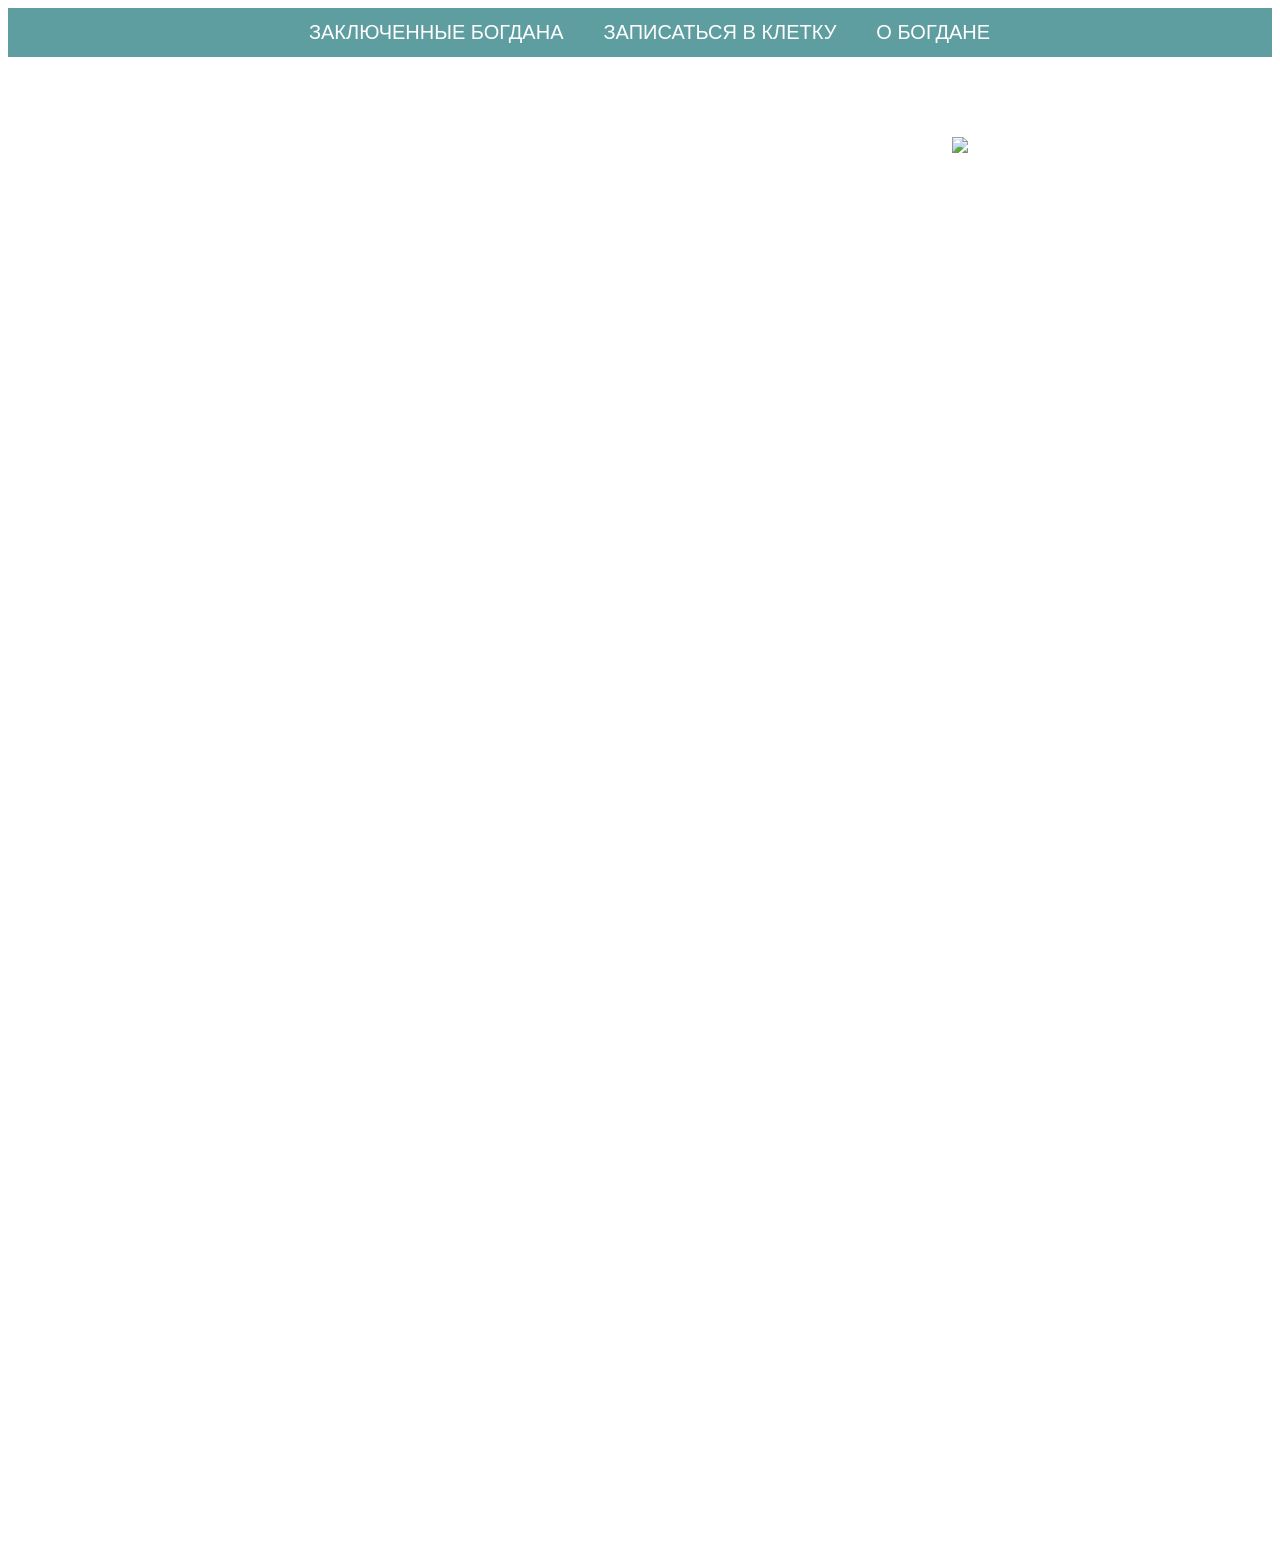
==== index.html @ 7d701ffe "Rename about.html to index.html" ====
<!DOCTYPE html>
<html>

	<head>

		<meta charset="UTF-8"/>
		<title>О Богдане</title>
		<link rel="stylesheet" type="text/css" href="about.css">
		<link rel="stylesheet" type="text/css" href="bu.css">
		<link rel="shortcut icon" href="b.jpg" type="image/png">

	</head>

	<body>

		<a href="#" class="bu"></a>
		<script src="https://code.jquery.com/jquery-3.5.1.min.js"></script>
		<script src="bu.js"></script>

		<header>
				<nav>
					<ul class="men">
						<li class="mn"><a class="m" href="index.html">Заключенные Богдана</a></li>
						<li class="mn"><a class="m" href="zapis.html">Записаться в клетку</a></li>
						<li class="mn"><a class="m" href="about.html">О Богдане</a></li>
					</ul>
				</nav>
		</header>

		<h1 align="center" style="color: white;">Подробная история Дяди Богдана</h1>

		<aside>
			<img style="width: 300px;" src="b.jpg">
			<p style="width: 300px; text-align: center;">Знаменитая композиция:<br> Дядя Богдан снизу</p>
		</aside>

		<article>
			<h2>Полное имя:</h2>
			<p>Богданов Виталий Артасовичъ</p>
			<h2>Дата рождения:</h2>
			<p>02.28.1993</p>
			<h2>Город рождения:</h2>
			<p>Винница, Украина</p>
			<h2>Детство:</h2>
			<p>С ранних лет Виталька проявлял интерес к различным механизма, он любил собирать и чинить разные безделушки. Однажды его отцим принес ему набор Lego Technic 1488 Гараж-автомастерская. С токого самого дня у мальчика появилась мечта: он хотел свой автосервис, чтобы чинить автомибили, работать с ключеми на 32, обливаться маслом и прикуривать от пальцев. В детский сад будущий парень Папича не ходил, потому что дома его обучала любимая бабушка.</p>
			<h2>Школьные годы:</h2>
			<p>В начальных классах все смеялись над Виталием, потому что у него были очень большие руки. Из-за этого врожденного деффекта он был очень одинок, пока не нашел её — банку протеина. После этого он стал активно заниматься спортом и скоро начал выступать на соревнованиях по тхэквонпосле. Уже через пару месяцев он превратился из дрыщавого школьника в накаченного парня, из-за чего он стал еще более одиноким: одноклассники даже не разговаривали с ним, потому что боялись его. Завоевав в 15 лет первое место на сорвенованиях по тхэквонпосле в своем городе и имея черный пояс с разными данами, он уходит из профессионального спорта в связи с серьезной травмой колена, которую он получил на одной из тренировок. ЗНО (Украинское ЕГЭ) он сдал на 293 балла и поступил в Винницкий национальный технический университет по специальности автомеханик.</p>
			<h2>Университетские и армейские годы:</h2>
			<p>Первые два курса всё шло хорошо: Виталию Артасовичу нравилось учиться, он был отличником, участвовал в студсовете, однако на третьем курсе все кардинально изменилось. Наступил 2014 год и началась война на Донбассе. Виталий не мог смотреть на то как гибнут его соотечествники, он хотел отдать долг родине и отвоевать оккупированию территорию. Он уходит из института и идет в армию, где по его просьбе его направляют прямо на Донбасс. Там он воюет два долгих года. За это время он стал командиром взвода, заработал 3 медали за отвагу и получил свое легендарное прозвище Дядя Богдан за то, что был мудрее всех и знал выход из любой ситуации. В декабре 2016 года Виталий покидает ряды военнослужащих, чтобы осуществить свою мечту.</p>
			<h2>На пути к мечте:</h2>
			<p>Начинался 2017 год, ситуация в стране была плачевная, доллар всё дорожал и дорожал. Виталий устроился в одну из автомастерких Винницы, чтобы получить практический опыт и в дальнейшем открыть свой автосервис. Спустя год усердной работы Богдан наконец-то накопил нужную сумму для покупки гаража. Он взял кредит в банке для покупки оборудования после чего расзместил рекламу на разных интернет платформах. Первые два месяца оказались провальными и Виталий не заработал приктически ничего, однако он не отчаивался и верил в себя. На третий месяц у него появились клиенты и Дядя Богдан отремонтировал около 50 машин. Начиная с четвертого месяца у него все пошло в гору и уже через год он выплатил полностью кредит и начал наслаждаться своей жизнью.</p>
			<h2>Встреча с Папичем:</h2>
			<p>В один из дождливых осенних дней, когда Дядя Богдан работал в своей мастерской, в его гараж забежал незнакомый здоровый мужчина лет 40 (27) со следом от наушником на голове и начал кричать, что за ним гонятся стримснайперы и Виталий Артасовичъ должен ему помочь. Посокольку Богдан от природы добрый человек, то он не смог отказать незнакомцу и помог ему с его проблемой. После этого Виталий Цаль поблагодарил своего спасители и пошел за твиксом и балыком. Через неделю ситуация повторилась, только на этот раз стримснайперов было в три раза больше и Богдану с Виталием пришлось отстреливаться от них два часа. Победив злодеев, Дядя Богдан начал расспрашивать Цаля о том кто он и почему за ним гоняются люди с оружием. Мистер топ 3 ладера рассказл свою историю. Богдан понял, что перед ним стоит такой же одинокий человек как и он сам. Дядя предложил Цалю переночивать у него, чтобы не наткнуться на стримсанйперов, на что Дота Ветеран охотно согласился. На утро Богдан сопроводил Виталия до его дома и пожелал удачи. С тех пор они часто виделись, играли вместе в различные игры и стали больше чем друзьями. Сейчас они проводят холодные вечера вместе в гараже-автомастерской, укрывшись теплым пледиком и смотря как Папич был топ 3 геральда.</p>
		</article>

		<footer>
			<p style="color: white; text-align: center;">Материал подготовил и издал Станислав</p>
		</footer>

	</body>

</html>
---- about.css ----
body {
	background-image: url(vn.jpg);
	background-size: 100%;
	background-attachment: fixed;
	background-repeat: no-repeat;
	height: 100%;
}

header {
	display: flex;
	justify-content: center;
	align-items: center;
	height: 49px;
	background-color: #5F9EA0;
}

.men {
	display: flex;
	justify-content: center;
	align-items: center;
	margin-left: -2.75%;
}

.mn {
	display: block;
	color: #fff;
	font-size: 20px;
	font-family: sans-serif;
	text-transform: uppercase;
	transition: 0.5s;
	padding: 0 20px;
}

.m {
	text-decoration: none;
	color: white;
	transition: 0.5s;
}

.men:hover .mn .m:hover {
	font-size: 25px;
	background-color: #40E0D0;
	color: #2F4F4F;
	padding: 10px;
}

aside {
	float: right;
	margin-right: 20px;
	color: white;
}

article {
	display: block;
	margin-left: 20px;
	color: white;
}

p {
	font-size: 20px;
}
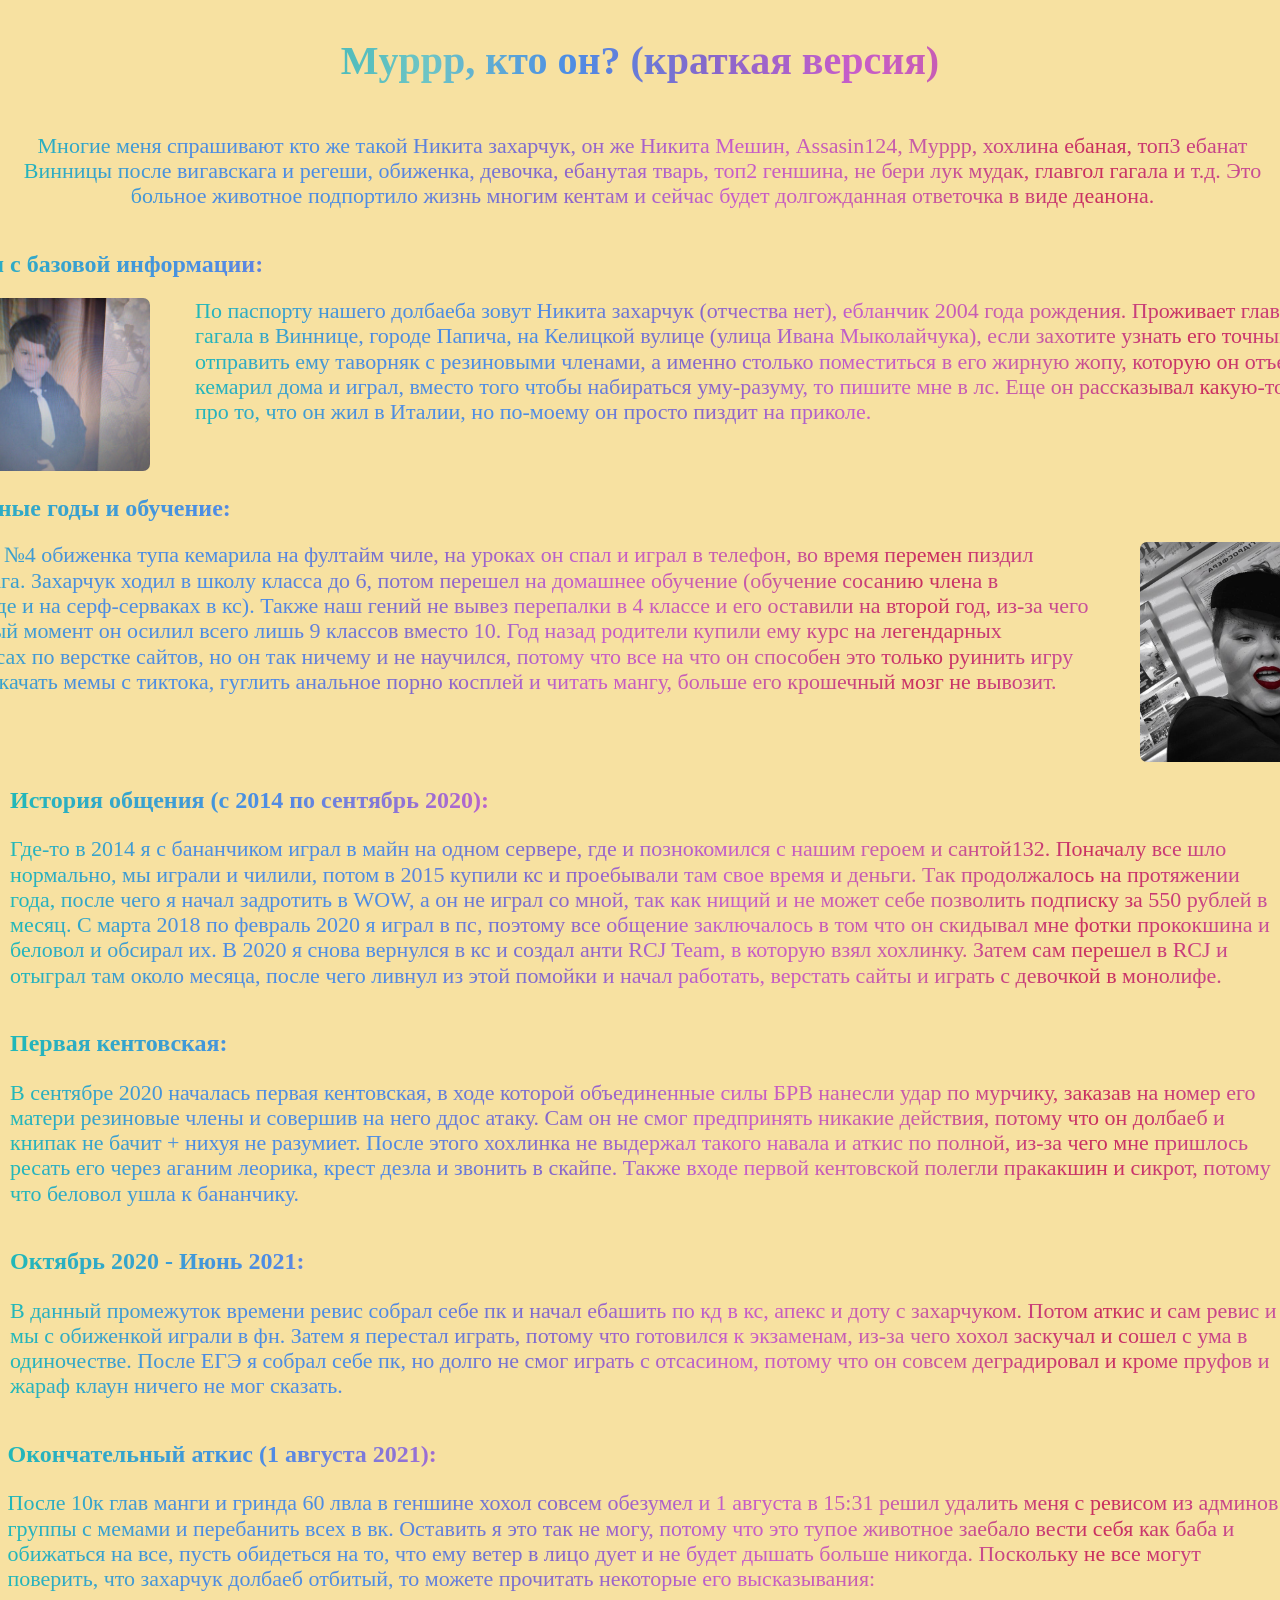
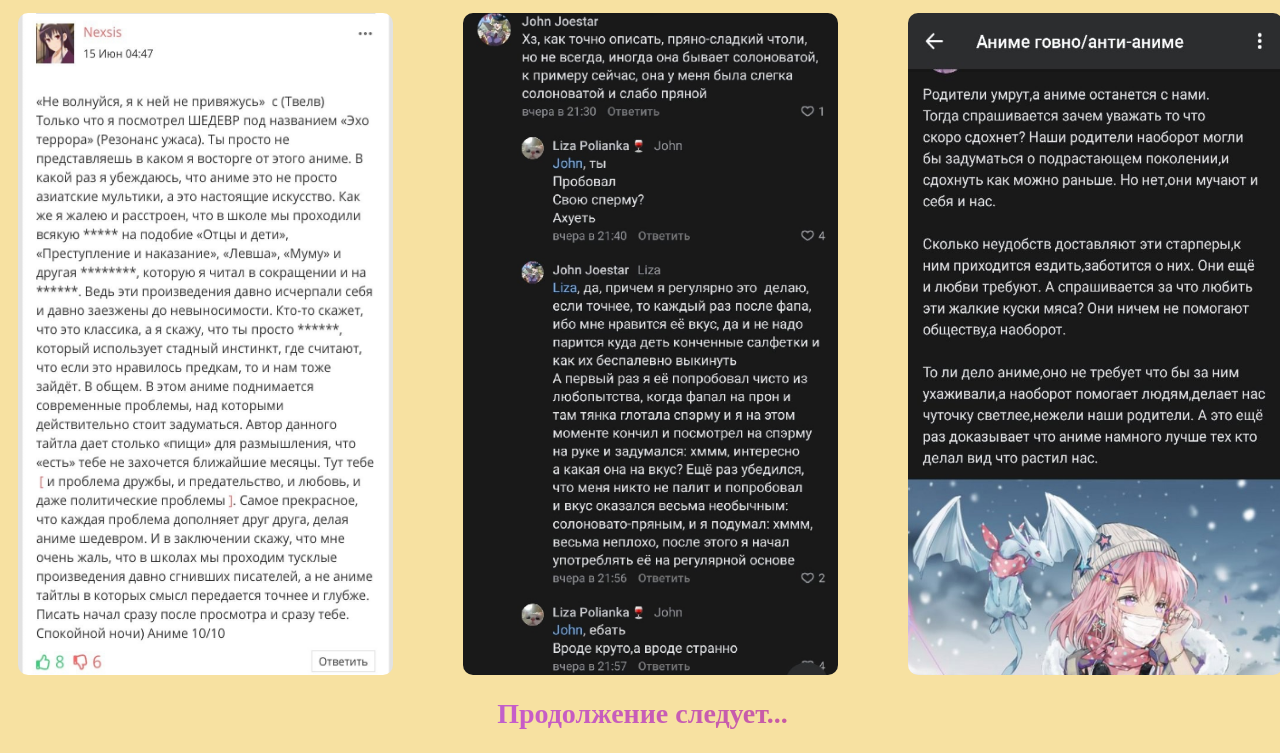
==== commit 68f5754b: "Add files via upload" ====
--- a/index.html
+++ b/index.html
@@ -1,62 +1,149 @@
-<!DOCTYPE html>
-<html>
-
-	<head>
-
-		<meta charset="UTF-8"/>
-		<title>О Богдане</title>
-		<link rel="stylesheet" type="text/css" href="about.css">
-		<link rel="stylesheet" type="text/css" href="bu.css">
-		<link rel="shortcut icon" href="b.jpg" type="image/png">
-
-	</head>
-
-	<body>
-
-		<a href="#" class="bu"></a>
-		<script src="https://code.jquery.com/jquery-3.5.1.min.js"></script>
-		<script src="bu.js"></script>
-
-		<header>
-				<nav>
-					<ul class="men">
-						<li class="mn"><a class="m" href="index.html">Заключенные Богдана</a></li>
-						<li class="mn"><a class="m" href="zapis.html">Записаться в клетку</a></li>
-						<li class="mn"><a class="m" href="about.html">О Богдане</a></li>
-					</ul>
-				</nav>
-		</header>
-
-		<h1 align="center" style="color: white;">Подробная история Дяди Богдана</h1>
-
-		<aside>
-			<img style="width: 300px;" src="b.jpg">
-			<p style="width: 300px; text-align: center;">Знаменитая композиция:<br> Дядя Богдан снизу</p>
-		</aside>
-
-		<article>
-			<h2>Полное имя:</h2>
-			<p>Богданов Виталий Артасовичъ</p>
-			<h2>Дата рождения:</h2>
-			<p>02.28.1993</p>
-			<h2>Город рождения:</h2>
-			<p>Винница, Украина</p>
-			<h2>Детство:</h2>
-			<p>С ранних лет Виталька проявлял интерес к различным механизма, он любил собирать и чинить разные безделушки. Однажды его отцим принес ему набор Lego Technic 1488 Гараж-автомастерская. С токого самого дня у мальчика появилась мечта: он хотел свой автосервис, чтобы чинить автомибили, работать с ключеми на 32, обливаться маслом и прикуривать от пальцев. В детский сад будущий парень Папича не ходил, потому что дома его обучала любимая бабушка.</p>
-			<h2>Школьные годы:</h2>
-			<p>В начальных классах все смеялись над Виталием, потому что у него были очень большие руки. Из-за этого врожденного деффекта он был очень одинок, пока не нашел её — банку протеина. После этого он стал активно заниматься спортом и скоро начал выступать на соревнованиях по тхэквонпосле. Уже через пару месяцев он превратился из дрыщавого школьника в накаченного парня, из-за чего он стал еще более одиноким: одноклассники даже не разговаривали с ним, потому что боялись его. Завоевав в 15 лет первое место на сорвенованиях по тхэквонпосле в своем городе и имея черный пояс с разными данами, он уходит из профессионального спорта в связи с серьезной травмой колена, которую он получил на одной из тренировок. ЗНО (Украинское ЕГЭ) он сдал на 293 балла и поступил в Винницкий национальный технический университет по специальности автомеханик.</p>
-			<h2>Университетские и армейские годы:</h2>
-			<p>Первые два курса всё шло хорошо: Виталию Артасовичу нравилось учиться, он был отличником, участвовал в студсовете, однако на третьем курсе все кардинально изменилось. Наступил 2014 год и началась война на Донбассе. Виталий не мог смотреть на то как гибнут его соотечествники, он хотел отдать долг родине и отвоевать оккупированию территорию. Он уходит из института и идет в армию, где по его просьбе его направляют прямо на Донбасс. Там он воюет два долгих года. За это время он стал командиром взвода, заработал 3 медали за отвагу и получил свое легендарное прозвище Дядя Богдан за то, что был мудрее всех и знал выход из любой ситуации. В декабре 2016 года Виталий покидает ряды военнослужащих, чтобы осуществить свою мечту.</p>
-			<h2>На пути к мечте:</h2>
-			<p>Начинался 2017 год, ситуация в стране была плачевная, доллар всё дорожал и дорожал. Виталий устроился в одну из автомастерких Винницы, чтобы получить практический опыт и в дальнейшем открыть свой автосервис. Спустя год усердной работы Богдан наконец-то накопил нужную сумму для покупки гаража. Он взял кредит в банке для покупки оборудования после чего расзместил рекламу на разных интернет платформах. Первые два месяца оказались провальными и Виталий не заработал приктически ничего, однако он не отчаивался и верил в себя. На третий месяц у него появились клиенты и Дядя Богдан отремонтировал около 50 машин. Начиная с четвертого месяца у него все пошло в гору и уже через год он выплатил полностью кредит и начал наслаждаться своей жизнью.</p>
-			<h2>Встреча с Папичем:</h2>
-			<p>В один из дождливых осенних дней, когда Дядя Богдан работал в своей мастерской, в его гараж забежал незнакомый здоровый мужчина лет 40 (27) со следом от наушником на голове и начал кричать, что за ним гонятся стримснайперы и Виталий Артасовичъ должен ему помочь. Посокольку Богдан от природы добрый человек, то он не смог отказать незнакомцу и помог ему с его проблемой. После этого Виталий Цаль поблагодарил своего спасители и пошел за твиксом и балыком. Через неделю ситуация повторилась, только на этот раз стримснайперов было в три раза больше и Богдану с Виталием пришлось отстреливаться от них два часа. Победив злодеев, Дядя Богдан начал расспрашивать Цаля о том кто он и почему за ним гоняются люди с оружием. Мистер топ 3 ладера рассказл свою историю. Богдан понял, что перед ним стоит такой же одинокий человек как и он сам. Дядя предложил Цалю переночивать у него, чтобы не наткнуться на стримсанйперов, на что Дота Ветеран охотно согласился. На утро Богдан сопроводил Виталия до его дома и пожелал удачи. С тех пор они часто виделись, играли вместе в различные игры и стали больше чем друзьями. Сейчас они проводят холодные вечера вместе в гараже-автомастерской, укрывшись теплым пледиком и смотря как Папич был топ 3 геральда.</p>
-		</article>
-
-		<footer>
-			<p style="color: white; text-align: center;">Материал подготовил и издал Станислав</p>
-		</footer>
-
-	</body>
-
-</html>
+<!DOCTYPE html>
+<html>
+
+	<head>
+
+		<meta charset="utf-8">
+		<title>Деанон Mypppa</title>
+		<link rel="stylesheet" type="text/css" href="normalize.css">
+		<link rel="stylesheet" type="text/css" href="main.css">
+		<link rel="stylesheet" type="text/css" href="bu.css">
+		<link rel="shortcut icon" href="icon.png" type="image/png">
+
+	</head>
+
+	<body>
+
+		<header>
+			
+			<!--
+			<nav>
+				
+			</nav>
+			-->
+
+		</header>
+
+		<h1>Myppp, кто он? (краткая версия)</h1>
+
+		<div class="div_vstup">
+			
+			<p class="vstup">Многие меня спрашивают кто же такой Никита захарчук, он же Никита Мешин, Assasin124, Myppp, хохлина ебаная, топ3 ебанат Винницы после вигавскага и регеши, обиженка, девочка, ебанутая тварь, топ2 геншина, не бери лук мудак, главгол гагала и т.д. Это больное животное подпортило жизнь многим кентам и сейчас будет долгожданная ответочка в виде деанона.</p>
+
+		</div>
+
+		<div class="h21">
+			<div class="h22">
+				<h2>Начнем с базовой информации:</h2>
+			</div>
+		</div>
+
+
+		<div class="baz1">
+			<div class="baz2">
+
+				<aside>			
+					<img class="photo1" src="clown.jpg">
+				</aside>
+
+				<div class="max">
+					<article class="text">По паспорту нашего долбаеба зовут Никита захарчук (отчества нет), ебланчик 2004 года рождения. Проживает главгол гагала в Виннице, городе Папича, на Келицкой вулице (улица Ивана Мыколайчука), если захотите узнать его точный адрес и отправить ему таворняк с резиновыми членами, а именно столько поместиться в его жирную жопу, которую он отъел пока кемарил дома и играл, вместо того чтобы набираться уму-разуму, то пишите мне в лс. Еще он рассказывал какую-то хуету про то, что он жил в Италии, но по-моему он просто пиздит на приколе.</article>
+				</div>
+
+			</div>
+		</div>
+
+		<div class="h21">
+			<div class="h222">
+				<h2>Школьные годы и обучение:</h2>
+			</div>
+		</div>
+
+
+		<div class="baz1">
+			<div class="baz2">
+
+				<div class="max2">
+					<article class="text1"> 
+						В школе №4 обиженка тупа кемарила на фултайм чиле, на уроках он спал и играл в телефон, во время перемен пиздил вигавскага. Захарчук ходил в школу класса до 6, потом перешел на домашнее обучение (обучение сосанию члена в гарисмоде и на серф-серваках в кс). Также наш гений не вывез перепалки в 4 классе и его оставили на второй год, из-за чего на данный момент он осилил всего лишь 9 классов вместо 10. Год назад родители купили ему курс на легендарных скилбоксах по верстке сайтов, но он так ничему и не научился, потому что все на что он способен это только руинить игру другим, качать мемы с тиктока, гуглить анальное порно косплей и читать мангу, больше его крошечный мозг не вывозит.
+					</article>
+				</div>
+
+				<aside>	
+					<img class="photo1" src="3x.png">
+				</aside>
+
+			</div>
+		</div>
+
+		<div class="div_obsh">
+			<div class="obsh">
+			
+				<h2>История общения (с 2014 по сентябрь 2020):</h2>
+
+				<p class="text">Где-то в 2014 я с бананчиком играл в майн на одном сервере, где и познокомился с нашим героем и сантой132. Поначалу все шло нормально, мы играли и чилили, потом в 2015 купили кс и проебывали там свое время и деньги. Так продолжалось на протяжении года, после чего я начал задротить в WOW, а он не играл со мной, так как нищий и не может себе позволить подписку за 550 рублей в месяц. С марта 2018 по февраль 2020 я играл в пс, поэтому все общение заключалось в том что он скидывал мне фотки прококшина и беловол и обсирал их. В 2020 я снова вернулся в кс и создал анти RCJ Team, в которую взял хохлинку. Затем сам перешел в RCJ и отыграл там около месяца, после чего ливнул из этой помойки и начал работать, верстать сайты и играть с девочкой в монолифе.</p>
+
+			</div>
+		</div>
+
+		<div class="div_pk">
+			<div class="pk">
+			
+				<h2>Первая кентовская:</h2>
+
+				<p class="text">В сентябре 2020 началась первая кентовская, в ходе которой объединенные силы БРВ нанесли удар по мурчику, заказав на номер его матери резиновые члены и совершив на него ддос атаку. Сам он не смог предпринять никакие действия, потому что он долбаеб и книпак не бачит + нихуя не разумиет. После этого хохлинка не выдержал такого навала и аткис по полной, из-за чего мне пришлось ресать его через аганим леорика, крест дезла и звонить в скайпе. Также входе первой кентовской полегли пракакшин и сикрот, потому что беловол ушла к бананчику.</p>
+
+			</div>
+		</div>
+
+		<div class="div_daun">
+			<div class="daun">
+			
+				<h2>Октябрь 2020 - Июнь 2021:</h2>
+
+				<p class="text">В данный промежуток времени ревис собрал себе пк и начал ебашить по кд в кс, апекс и доту с захарчуком. Потом аткис и сам ревис и мы с обиженкой играли в фн. Затем я перестал играть, потому что готовился к экзаменам, из-за чего хохол заскучал и сошел с ума в одиночестве. После ЕГЭ я собрал себе пк, но долго не смог играть с отсасином, потому что он совсем деградировал и кроме пруфов и жараф клаун ничего не мог сказать.</p>
+
+			</div>
+		</div>
+
+		<div class="div_atkis">
+			<div class="atkis">
+			
+				<h2>Окончательный аткис (1 августа 2021):</h2>
+
+				<p class="text">После 10к глав манги и гринда 60 лвла в геншине хохол совсем обезумел и 1 августа в 15:31 решил удалить меня с ревисом из админов группы с мемами и перебанить всех в вк. Оставить я это так не могу, потому что это тупое животное заебало вести себя как баба и обижаться на все, пусть обидеться на то, что ему ветер в лицо дует и не будет дышать больше никогда. Поскольку не все могут поверить, что захарчук долбаеб отбитый, то можете прочитать некоторые его высказывания:</p>
+
+				<div class="misl">
+
+					<div class="inner_misl">
+					
+						<img class="z" src="z.jpg">
+
+						<img class="z2" src="z2.jpg">
+
+						<img class="z3" src="z3.jpg">
+
+					</div>
+
+				</div>
+
+			</div>
+		</div>
+
+		<div>
+			
+			<h2 class="center">Продолжение следует...</h2>
+
+		</div>
+
+		<footer>
+			<p></p>
+		</footer>
+
+		<a href="#" class="bu"></a>
+		<script src="https://code.jquery.com/jquery-3.5.1.min.js"></script>
+		<script src="bu.js"></script>
+
+	</body>
+
+</html>
--- a/main.css
+++ b/main.css
@@ -0,0 +1,210 @@
+
+/* 1480px */
+
+* {
+	background-color: #f7e1a1;
+}
+
+nav {
+	display: flex;
+	min-height: 100px;
+	min-width: 100%;
+	background: linear-gradient(to right, #21B8B8, #7AC5C5, #3AB6B6, #6EC5C5, #4C8DE5, #8767CA, #C75DC9, #C75CA7, #C92D5D, #C7529F);
+	color: white;
+	font-size: 34px;
+	align-items: space-beetwen;
+	justify-content: center;
+} 
+
+h1 {
+	margin-top: 38px;
+	text-align: center;
+	font-size: 40px;
+	background: linear-gradient(to right, #21B8B8, #7AC5C5, #3AB6B6, #6EC5C5, #4C8DE5, #8767CA, #C75DC9, #C75CA7, #C92D5D, #C7529F);
+	-webkit-text-fill-color: transparent;
+	-webkit-background-clip: text;
+}
+
+h2 {
+	text-align: left;
+	background: linear-gradient(to right, #21B8B8, #4C8DE5, #C75DC9, #C75CA7, #C92D5D, #8B46BA);
+	-webkit-text-fill-color: transparent;
+	-webkit-background-clip: text;
+}
+
+p, article {
+	color: #6EC5C5;
+	font-size: 22px;
+	text-align: center;
+	background: linear-gradient(to right, #21B8B8, #4D8CE1, #4C8DE5, #8767CA, #C75DC9, #C75CA7, #C92D5D, #C7529F);
+	-webkit-text-fill-color: transparent;
+	-webkit-background-clip: text;
+}
+
+.text1 {
+	color: #6EC5C5;
+	font-size: 22px;
+	text-align: left;
+	background: linear-gradient(to right, #21B8B8, #4D8CE1, #4C8DE5, #8767CA, #C75DC9, #C75CA7, #C92D5D, #C7529F);
+	-webkit-text-fill-color: transparent;
+	-webkit-background-clip: text;
+	max-width: 1200px;
+}
+
+
+div {
+	margin-left: 5px;
+}
+
+.div_vstup{
+	display: flex;
+	align-items: space-beetwen;
+	justify-content: center;
+}
+
+.vstup {
+	max-width: 1375px;
+	max-height: 140px;
+}
+
+.text {
+	text-align: left;
+}
+
+.h21 {
+	display: flex;
+	align-content: center;
+	justify-content: center;
+}
+
+.h22 {
+	min-width: 1450px;
+	text-align: left;
+}
+
+.h222 {
+	min-width: 1450px;
+	text-align: left;
+}
+
+.baz1 {
+	display: flex;
+	align-content: center;
+	justify-content: center;
+}
+
+.baz2 {
+	min-width: 1450px;
+	display: flex;
+	justify-content: space-between;
+}
+
+@media (max-width: 1480px){
+ .baz2 {
+  max-width: 1100px;
+ }
+}
+
+.max {
+	max-width: 1175px;
+}
+
+.max2 {
+	max-width: 1175px;
+	margin-left: 0px;
+}
+
+.div_school {
+	display: flex;
+	align-items: center;
+	justify-content: space-between;
+}
+
+.div_school1 {
+	display: inline-block;
+	align-items: center;
+	justify-content: center;
+}
+
+.div_school2 {
+	max-width: 1450px;
+	
+}
+
+.school {
+	max-width: 1450px;
+	display: flex;
+	justify-content: space-beetwen;
+}
+
+.photo1 {
+	max-width: 230px;
+	border: 0px;
+	border-radius: 7px;
+}
+
+.div_obsh {
+	display: flex;
+	align-items: space-beetwen;
+	justify-content: center;
+}
+
+.obsh {
+	max-width: 1450px;
+}
+
+.div_pk {
+	display: flex;
+	align-items: space-beetwen;
+	justify-content: center;
+}
+
+.pk {
+	max-width: 1450px;
+}
+
+.div_daun {
+	display: flex;
+	align-items: space-beetwen;
+	justify-content: center;
+}
+
+.daun {
+	max-width: 1450px;
+}
+
+.div_atkis {
+	display: flex;
+	align-items: space-beetwen;
+	justify-content: center;
+}
+
+.atkis {
+	max-width: 1450px;
+}
+
+.center {
+	text-align: center;
+	font-size: 28px;
+}
+
+.misl {
+	display: flex;
+	justify-content: center;
+}
+
+.inner_misl {
+	max-width: 1300px;
+	display: flex;
+	justify-content: space-between;
+}
+
+.z, .z2, .z3 {
+	max-width: 375px;
+	border: 0px;
+	border-radius: 10px;
+}
+
+.z2, .z3 {
+	margin-left: 70px;
+}
--- a/bu.css
+++ b/bu.css
@@ -0,0 +1,44 @@
+.bu {
+	position: fixed;
+	margin-right: 40px;
+	z-index: 50;
+	right: 10px;
+	bottom: 30px;
+	width: 50px;
+	height: 50px;
+	border-color: transparent;
+	border-radius: 50%;
+	background-color: #00BFFF;
+	display: none;
+}
+
+.bu:hover,
+.bu:focus {
+	filter: brightness(1.5);
+	outline: none;
+}
+
+.bu::before,
+.bu::after {
+	content: "";
+	position: absolute;
+	top: 50%;
+	left: 50%;
+	transform: translate(-50%, -50%);
+}
+
+.bu::before {
+	width: 5px;
+	height: 25px;
+	border-top-left-radius: 3px;
+	border-top-right-radius: 3px;
+	background-color: white;
+}
+
+.bu::after {
+	width: 15px;
+	height: 15px;
+	transform: translate(-50%, -50%) rotate(45deg);
+	border-top: 5px solid white;
+	border-left: 5px solid white;
+}
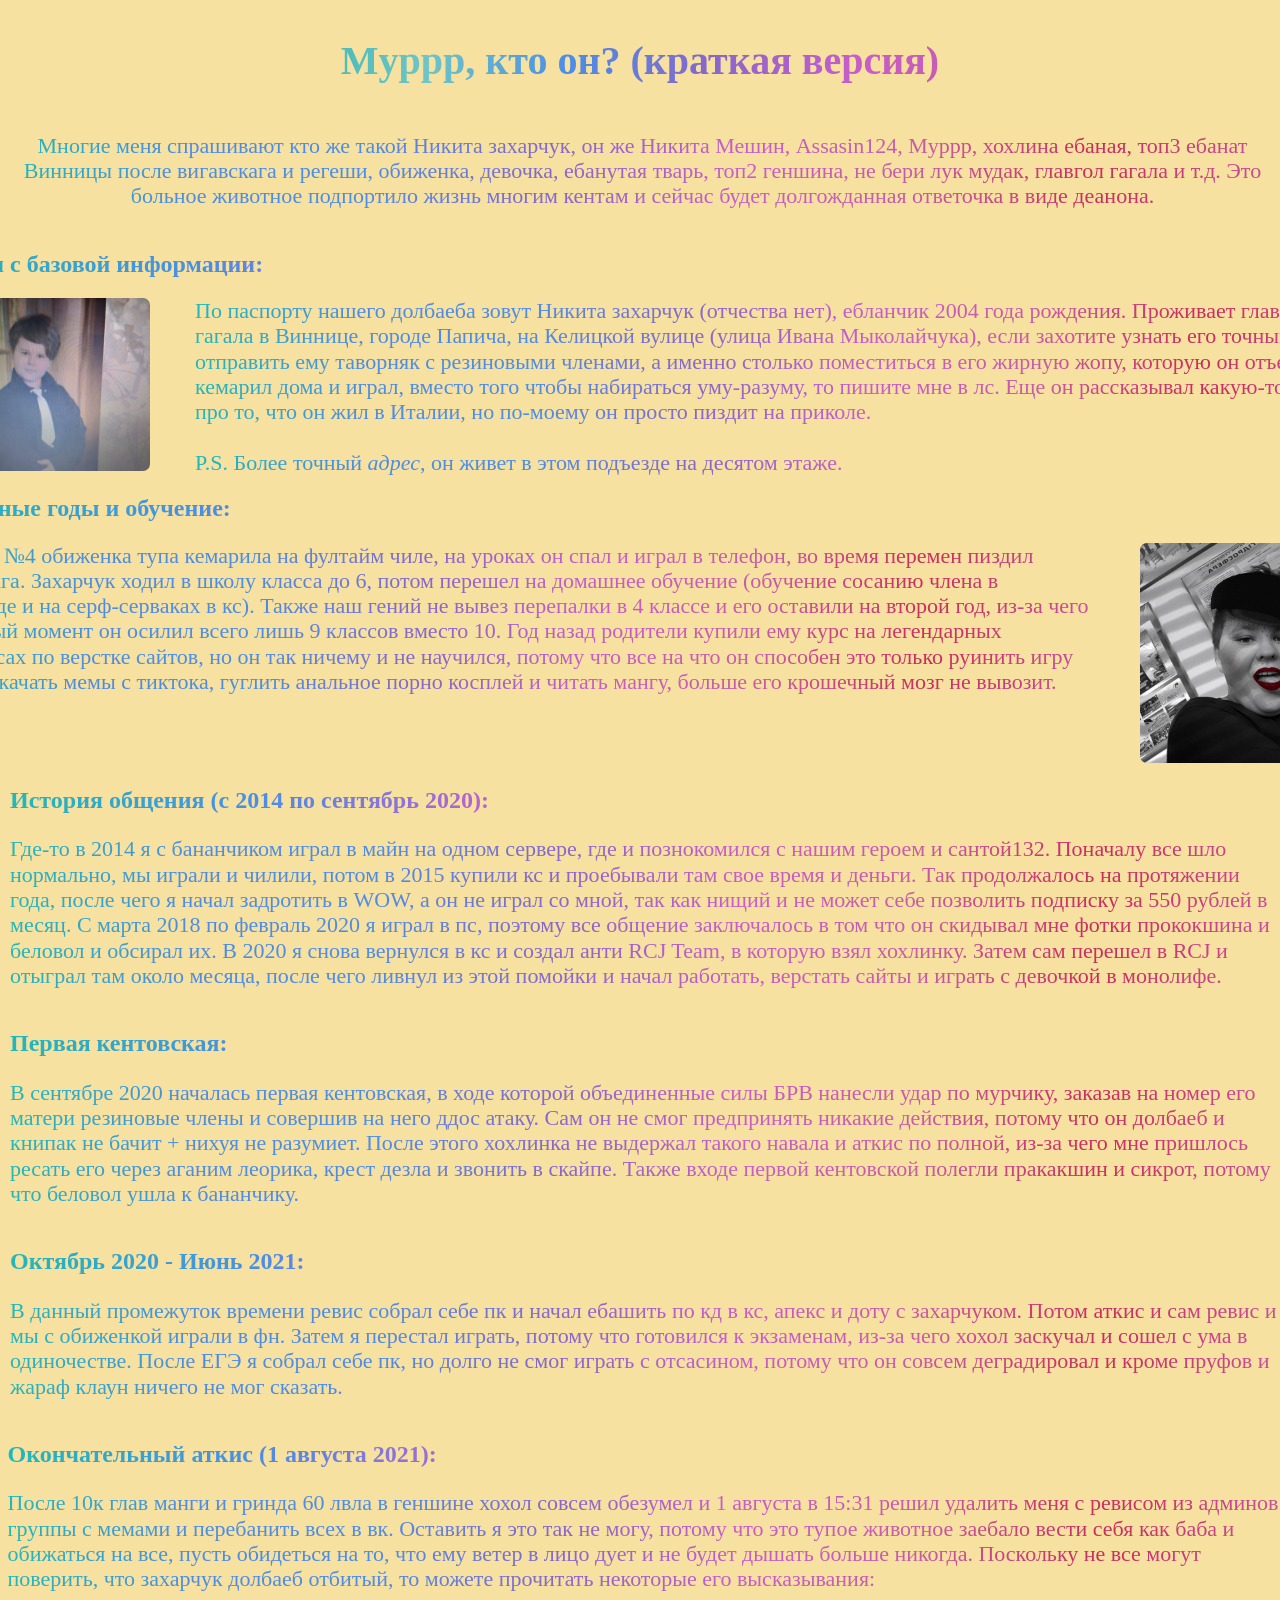
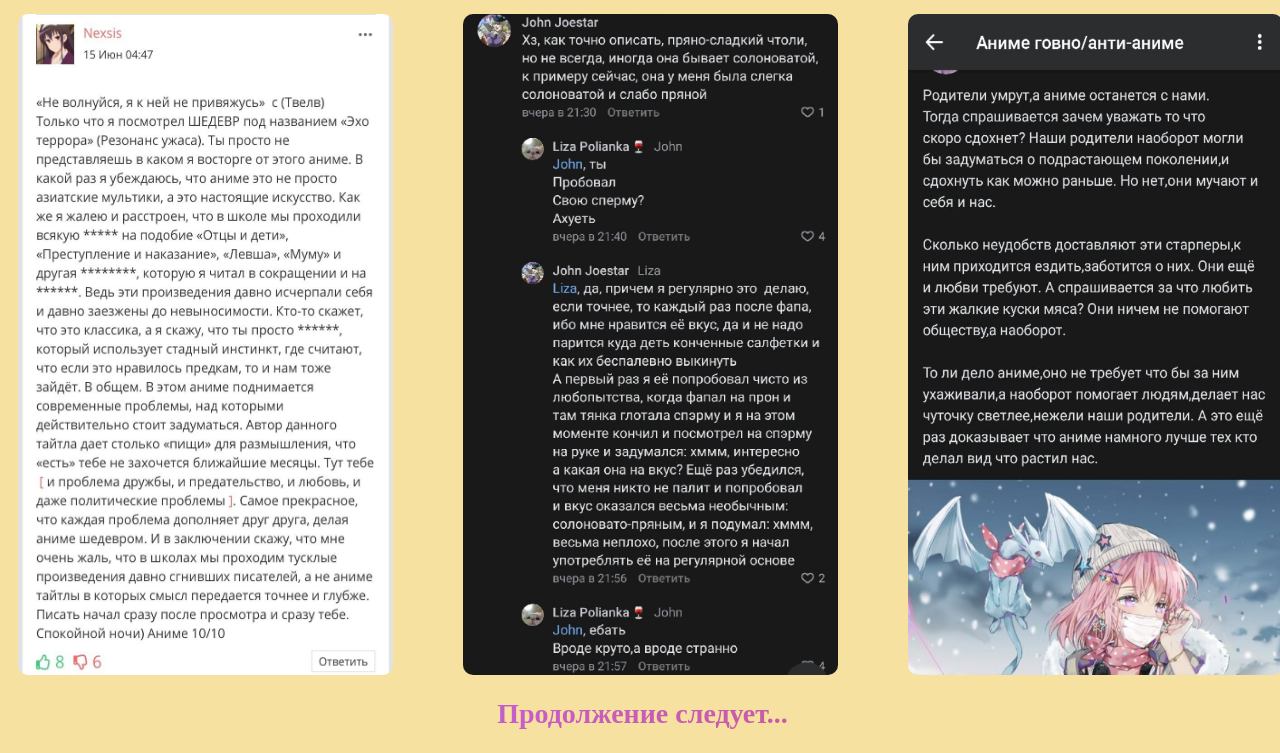
==== commit edcd459d: "Add files via upload" ====
--- a/index.html
+++ b/index.html
@@ -47,7 +47,7 @@
 				</aside>
 
 				<div class="max">
-					<article class="text">По паспорту нашего долбаеба зовут Никита захарчук (отчества нет), ебланчик 2004 года рождения. Проживает главгол гагала в Виннице, городе Папича, на Келицкой вулице (улица Ивана Мыколайчука), если захотите узнать его точный адрес и отправить ему таворняк с резиновыми членами, а именно столько поместиться в его жирную жопу, которую он отъел пока кемарил дома и играл, вместо того чтобы набираться уму-разуму, то пишите мне в лс. Еще он рассказывал какую-то хуету про то, что он жил в Италии, но по-моему он просто пиздит на приколе.</article>
+					<article class="text">По паспорту нашего долбаеба зовут Никита захарчук (отчества нет), ебланчик 2004 года рождения. Проживает главгол гагала в Виннице, городе Папича, на Келицкой вулице (улица Ивана Мыколайчука), если захотите узнать его точный адрес и отправить ему таворняк с резиновыми членами, а именно столько поместиться в его жирную жопу, которую он отъел пока кемарил дома и играл, вместо того чтобы набираться уму-разуму, то пишите мне в лс. Еще он рассказывал какую-то хуету про то, что он жил в Италии, но по-моему он просто пиздит на приколе.<br><br>P.S. Более точный <a class="a" href="https://www.google.com/maps/@49.2241481,28.441555,3a,19.8y,254.05h,87.04t/data=!3m6!1e1!3m4!1sxQyj8l5_YDzI_TZtE9G4_w!2e0!7i13312!8i6656">адрес</a>, он живет в этом подъезде на десятом этаже.</article>
 				</div>
 
 			</div>
--- a/main.css
+++ b/main.css
@@ -1,5 +1,3 @@
-
-/* 1480px */
 
 * {
 	background-color: #f7e1a1;
@@ -32,13 +30,26 @@
 	-webkit-background-clip: text;
 }
 
-p, article {
+p {
 	color: #6EC5C5;
 	font-size: 22px;
 	text-align: center;
 	background: linear-gradient(to right, #21B8B8, #4D8CE1, #4C8DE5, #8767CA, #C75DC9, #C75CA7, #C92D5D, #C7529F);
 	-webkit-text-fill-color: transparent;
 	-webkit-background-clip: text;
+}
+
+article {
+	color: #6EC5C5;
+	font-size: 22px;
+	text-align: center;
+	background: linear-gradient(to right, #21B8B8, #4D8CE1, #4C8DE5, #8767CA, #C75DC9, #C75CA7, #C92D5D, #C7529F);
+	-webkit-text-fill-color: transparent;
+	-webkit-background-clip: text;
+}
+
+a {
+	font-style: italic;
 }
 
 .text1 {
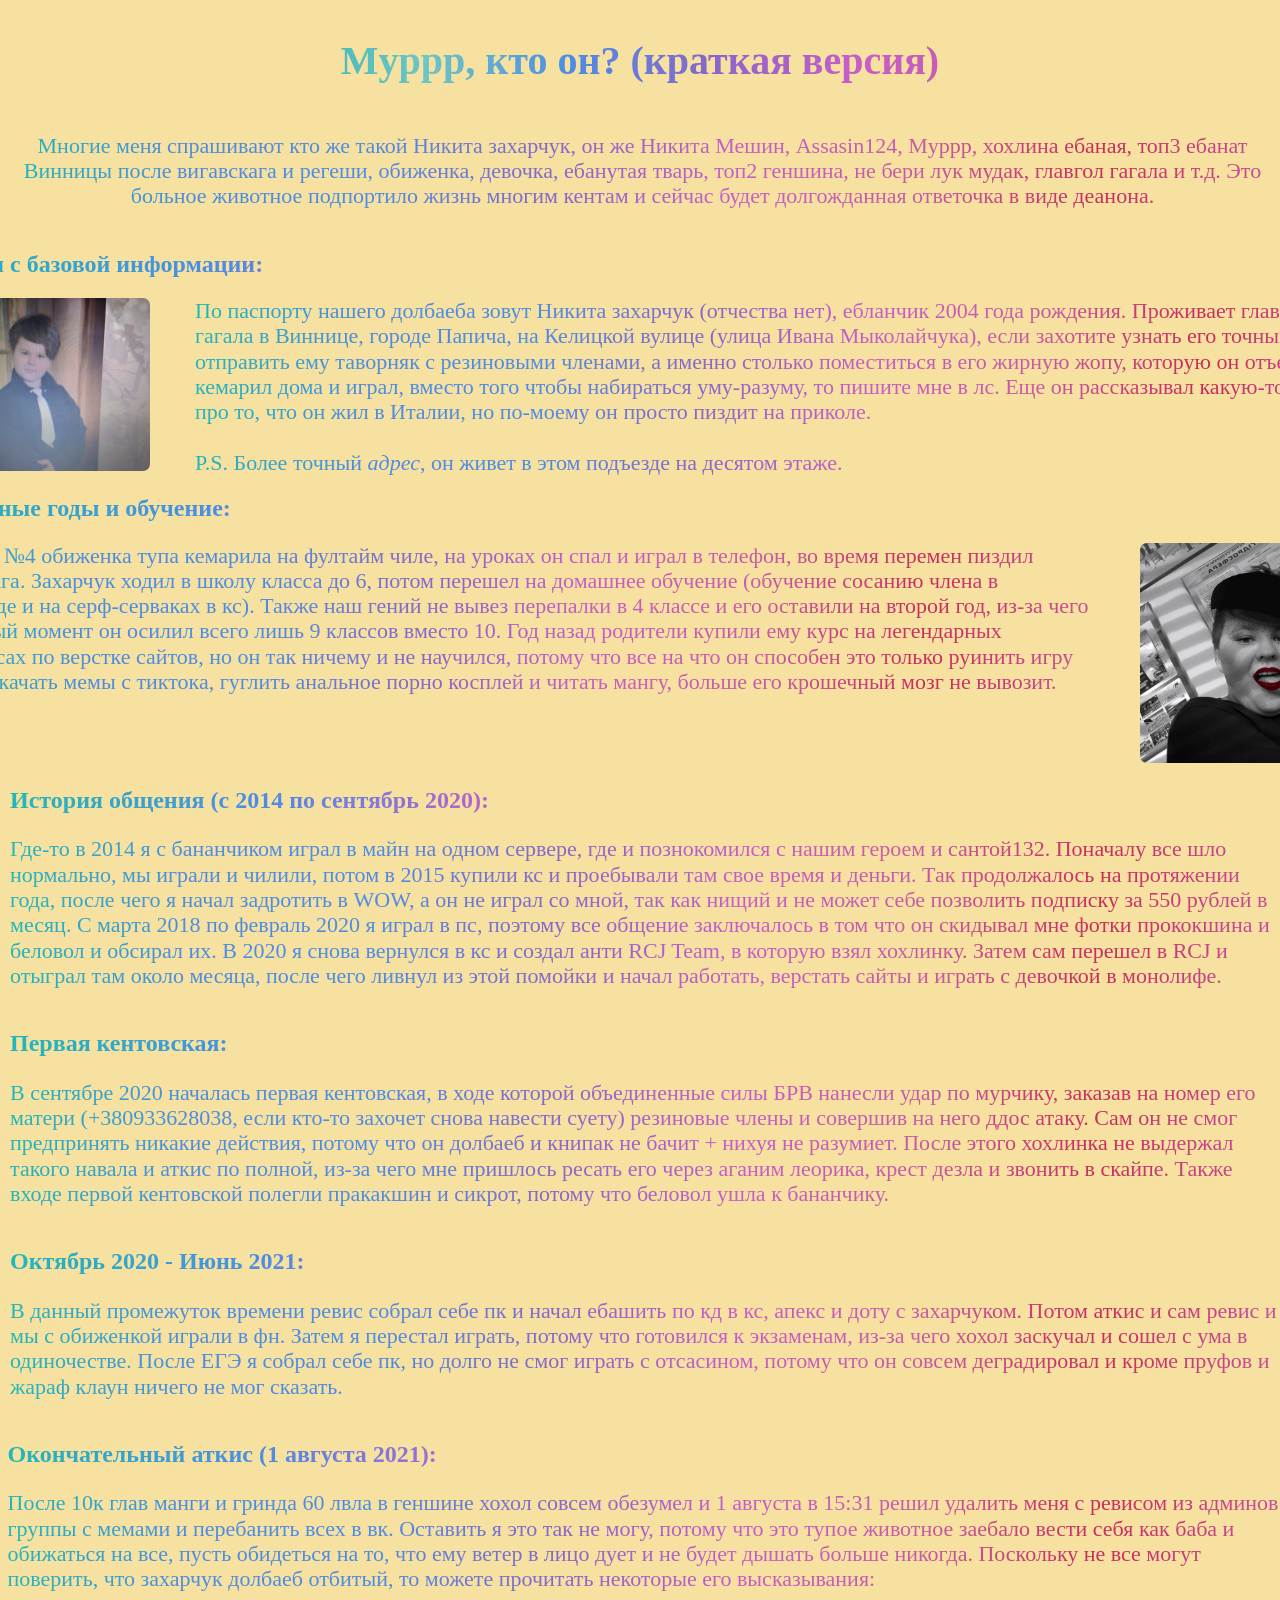
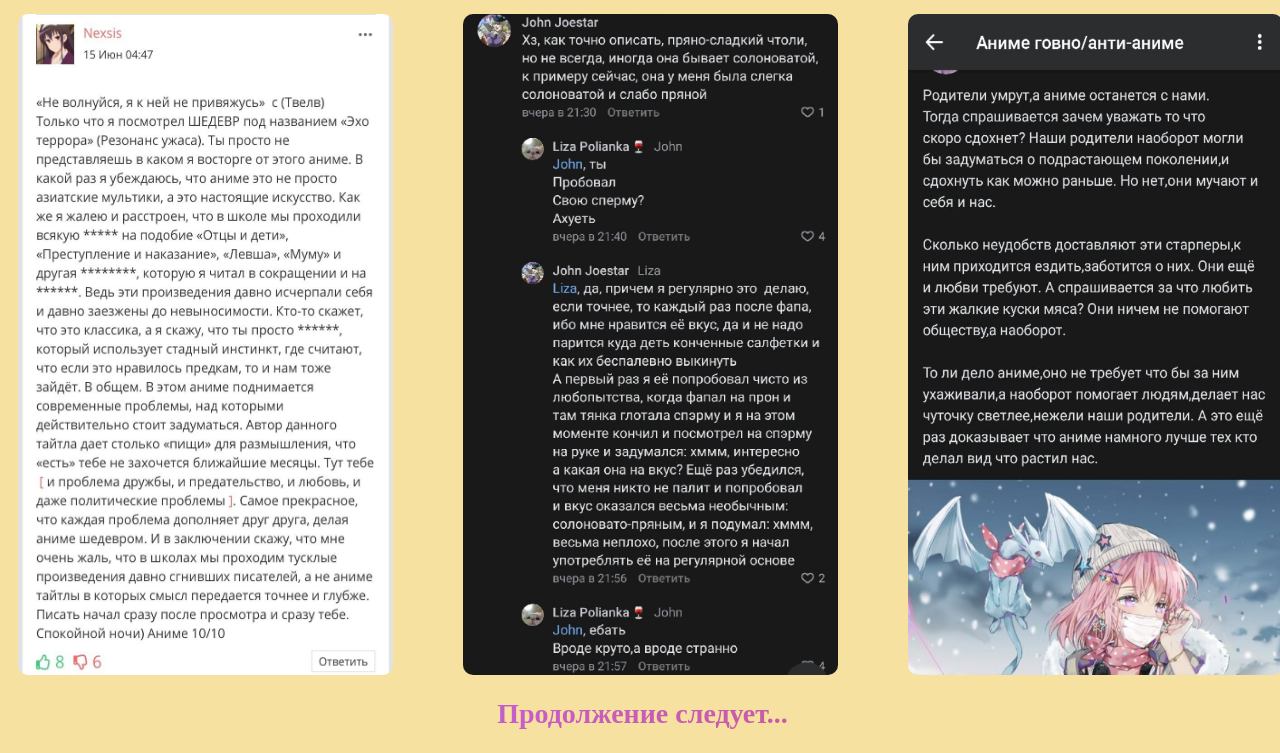
==== commit 6a9c1cd6: "Add files via upload" ====
--- a/index.html
+++ b/index.html
@@ -91,7 +91,7 @@
 			
 				<h2>Первая кентовская:</h2>
 
-				<p class="text">В сентябре 2020 началась первая кентовская, в ходе которой объединенные силы БРВ нанесли удар по мурчику, заказав на номер его матери резиновые члены и совершив на него ддос атаку. Сам он не смог предпринять никакие действия, потому что он долбаеб и книпак не бачит + нихуя не разумиет. После этого хохлинка не выдержал такого навала и аткис по полной, из-за чего мне пришлось ресать его через аганим леорика, крест дезла и звонить в скайпе. Также входе первой кентовской полегли пракакшин и сикрот, потому что беловол ушла к бананчику.</p>
+				<p class="text">В сентябре 2020 началась первая кентовская, в ходе которой объединенные силы БРВ нанесли удар по мурчику, заказав на номер его матери (+380933628038, если кто-то захочет снова навести суету) резиновые члены и совершив на него ддос атаку. Сам он не смог предпринять никакие действия, потому что он долбаеб и книпак не бачит + нихуя не разумиет. После этого хохлинка не выдержал такого навала и аткис по полной, из-за чего мне пришлось ресать его через аганим леорика, крест дезла и звонить в скайпе. Также входе первой кентовской полегли пракакшин и сикрот, потому что беловол ушла к бананчику.</p>
 
 			</div>
 		</div>
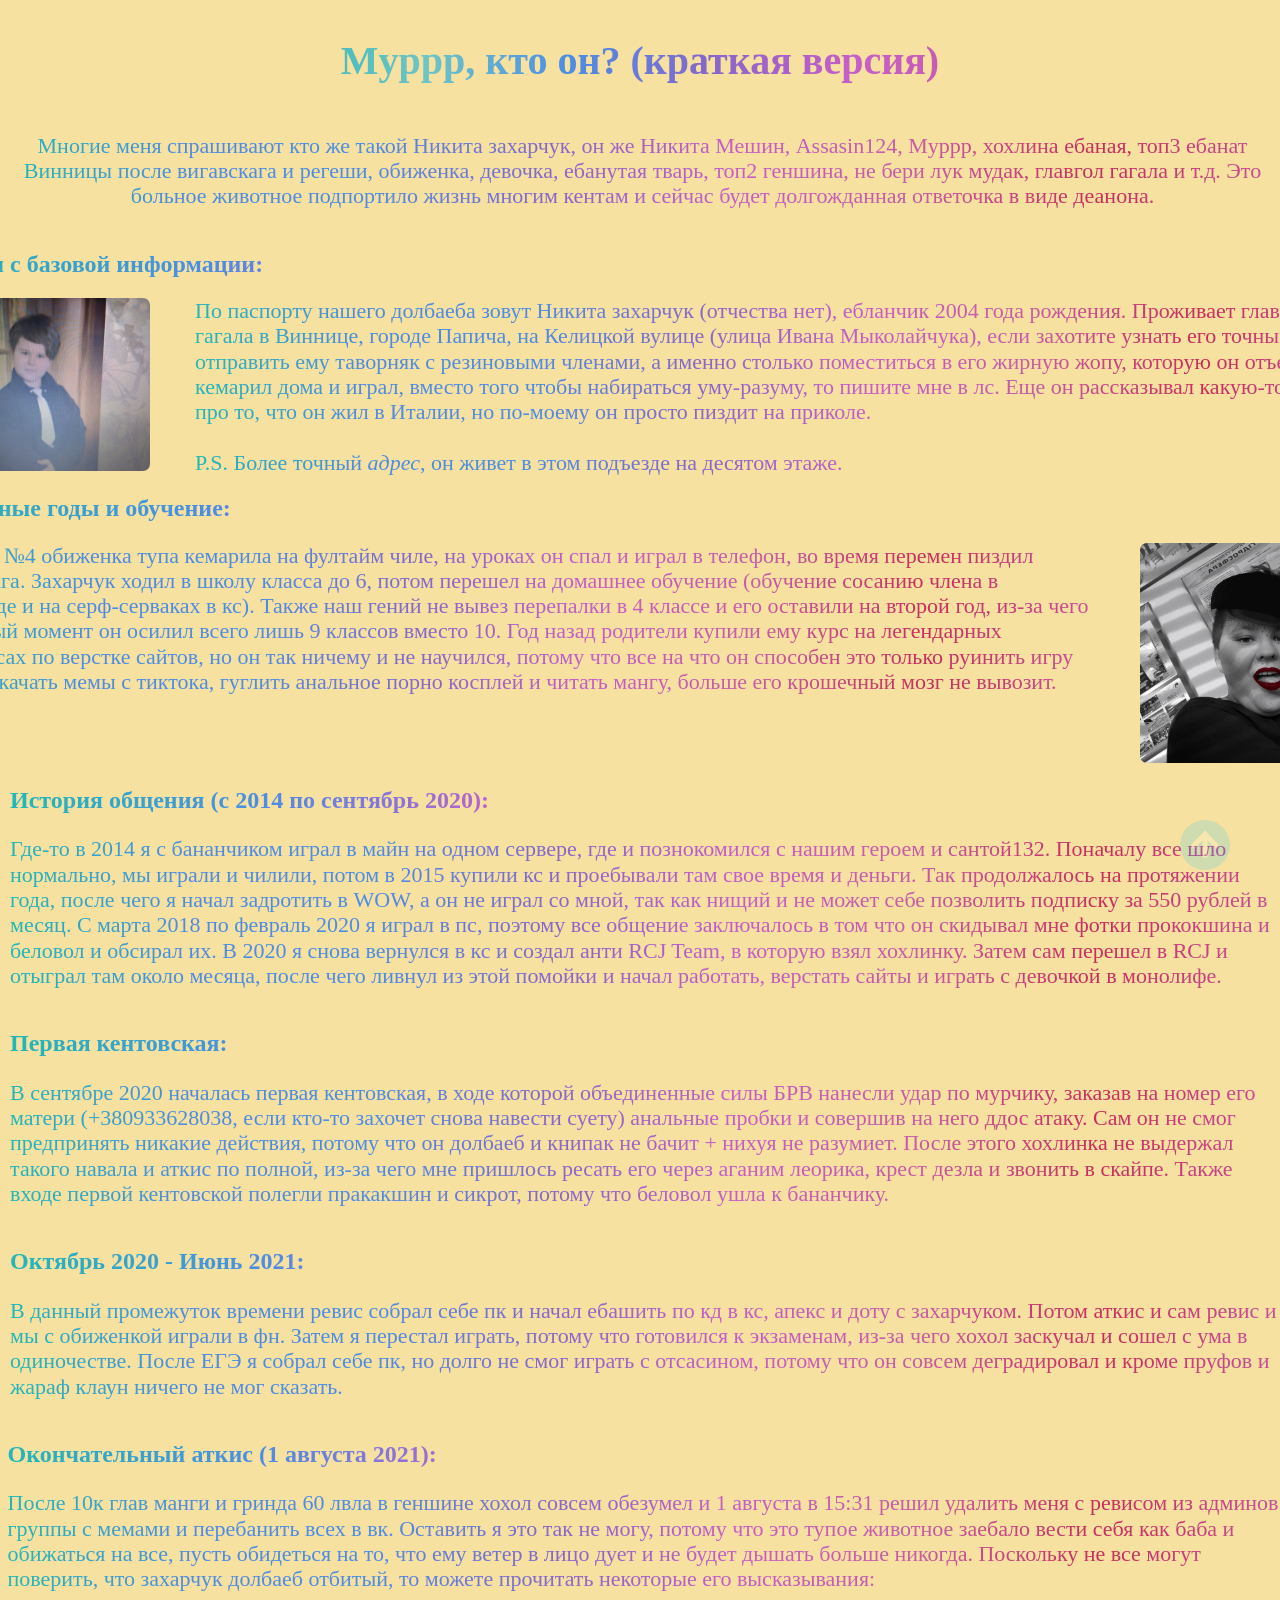
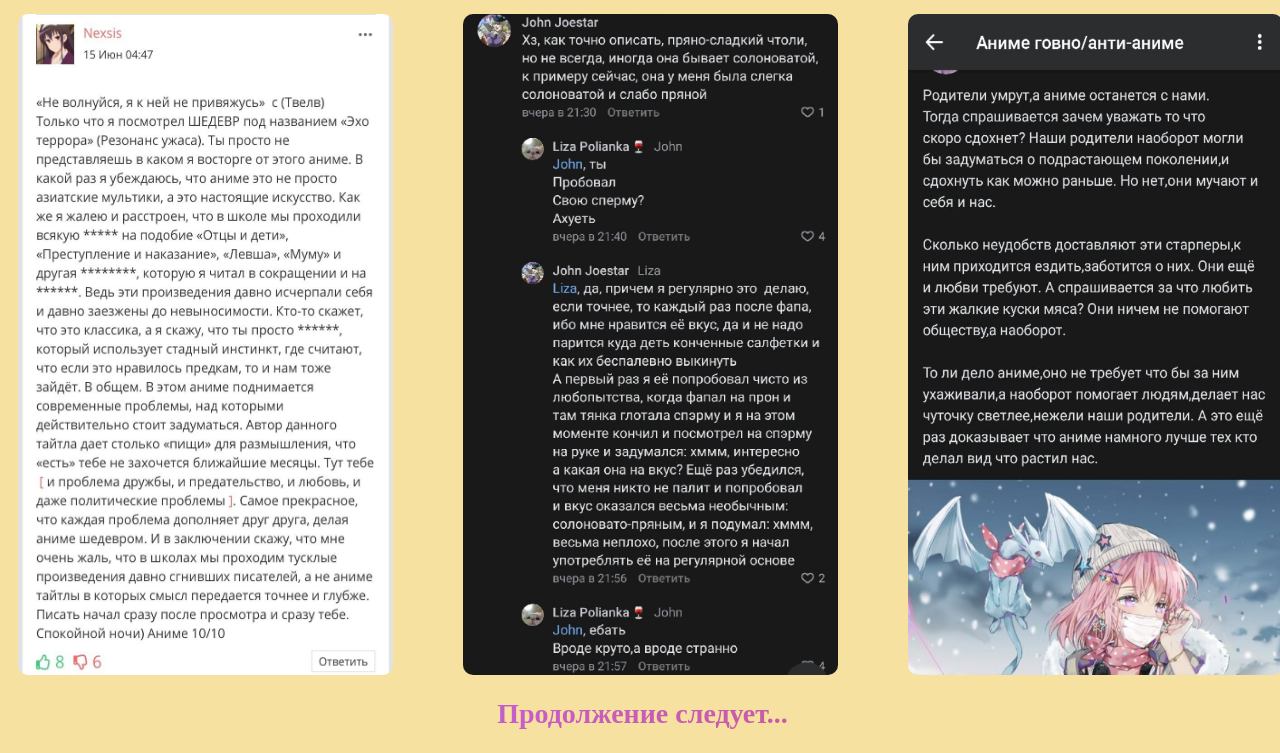
==== commit dfecaab6: "Update index.html" ====
--- a/index.html
+++ b/index.html
@@ -91,7 +91,7 @@
 			
 				<h2>Первая кентовская:</h2>
 
-				<p class="text">В сентябре 2020 началась первая кентовская, в ходе которой объединенные силы БРВ нанесли удар по мурчику, заказав на номер его матери (+380933628038, если кто-то захочет снова навести суету) резиновые члены и совершив на него ддос атаку. Сам он не смог предпринять никакие действия, потому что он долбаеб и книпак не бачит + нихуя не разумиет. После этого хохлинка не выдержал такого навала и аткис по полной, из-за чего мне пришлось ресать его через аганим леорика, крест дезла и звонить в скайпе. Также входе первой кентовской полегли пракакшин и сикрот, потому что беловол ушла к бананчику.</p>
+				<p class="text">В сентябре 2020 началась первая кентовская, в ходе которой объединенные силы БРВ нанесли удар по мурчику, заказав на номер его матери (+380933628038, если кто-то захочет снова навести суету) анальные пробки и совершив на него ддос атаку. Сам он не смог предпринять никакие действия, потому что он долбаеб и книпак не бачит + нихуя не разумиет. После этого хохлинка не выдержал такого навала и аткис по полной, из-за чего мне пришлось ресать его через аганим леорика, крест дезла и звонить в скайпе. Также входе первой кентовской полегли пракакшин и сикрот, потому что беловол ушла к бананчику.</p>
 
 			</div>
 		</div>
@@ -146,4 +146,4 @@
 
 	</body>
 
-</html>+</html>
